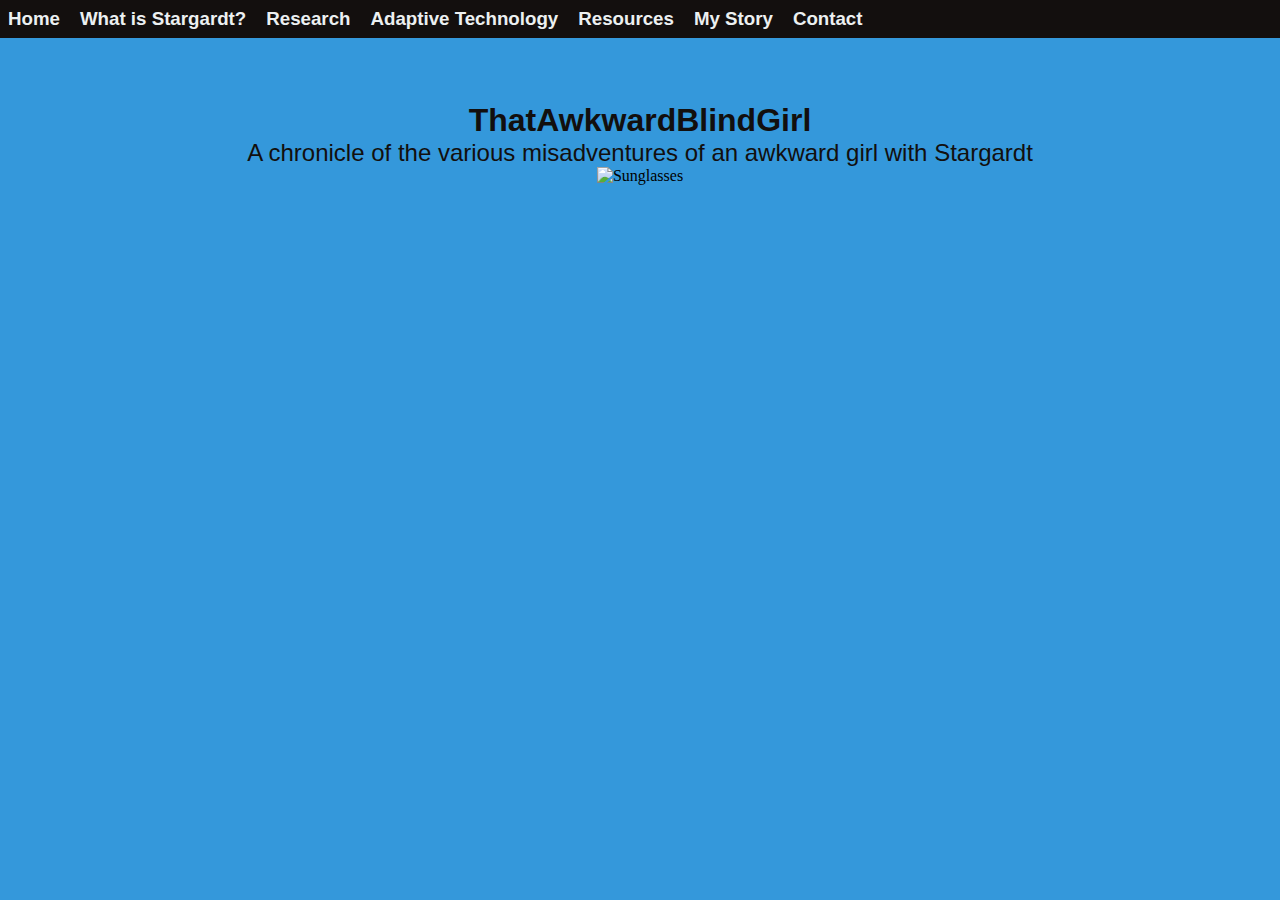
==== index.html @ f95e57d7 "add files" ====
<!DOCTYPE html>
<html lang="en">

<head>
    <meta charset="UTF-8">
    <title>ThatAkwardBlindGirl</title>
    <link rel="stylesheet" href="main.css">
    <meta name="author" content="Mira">
</head>

<body>

    <nav class="navbar">
        <ul>
            <li>
                <a href="index.html"><h3>
                Home
            </h3></a>
            </li>
            <li>
                <a href="about.html"><h3>What is Stargardt?</h3></a>
            </li>
            <li>
                <a href="research.html"><h3>Research</h3></a>
            </li>
            <li>
                <a href="technology.html"><h3>Adaptive Technology</h3></a>
            </li>
            <li>
                <a href="resources.html"><h3>Resources</h3></a>
            </li>
            <li>
                <a href="anecdotes.html"><h3>My Story</h3></a>
            </li>
            <li><a href="contact.html"><h3>Contact</h3></a>
            </li>
        </ul>
    </nav>

    <div class="header">
        <h1>ThatAwkwardBlindGirl</h1>
        <h2>A chronicle of the various misadventures of an awkward girl with Stargardt</h2>
    </div>

    <center>
        <img src="http://images.clipartpanda.com/sunglasses-clipart-17939-sunglass-design.png" alt="Sunglasses" width="30%">
    </center>

</body>

</html>
---- main.css ----
* {
    padding: 0;
    margin: 0;
    border: 0;
}

body {
    background-color: #3498db;
}

.header h1,
h2,
.content p,
.title p {
    text-align: center;
    font-family: sans-serif;
    color: #120f0e;
}

.content p {
    text-align: left;
    padding: 2em;
}

.header h1 {
    padding: 2em 2em 0 2em;
    font-weight: 800;
}

.header h2 {
    padding 0 2em 2em 2em;
    font-weight: 400;
}

.navbar {
    background-color: #130f0e;
}

.nabar ul {
    list-style: none;
}

.navbar li {
    display: inline-block;
    padding: .5em;
}

a:link {
    color: #ecf0f1;
    font-family: sans-serif;
}

a:visited {
    color: #ecf0f1;
}

a:hover {
    color: #3498db;
}

a:active {
    color: #9b59b6;
}

a {
    text-decoration: none;
}

form {
    padding: 2em;
    font-family: sans-serif;
    line-height: 1.5em;
    color: #130f0e;
}
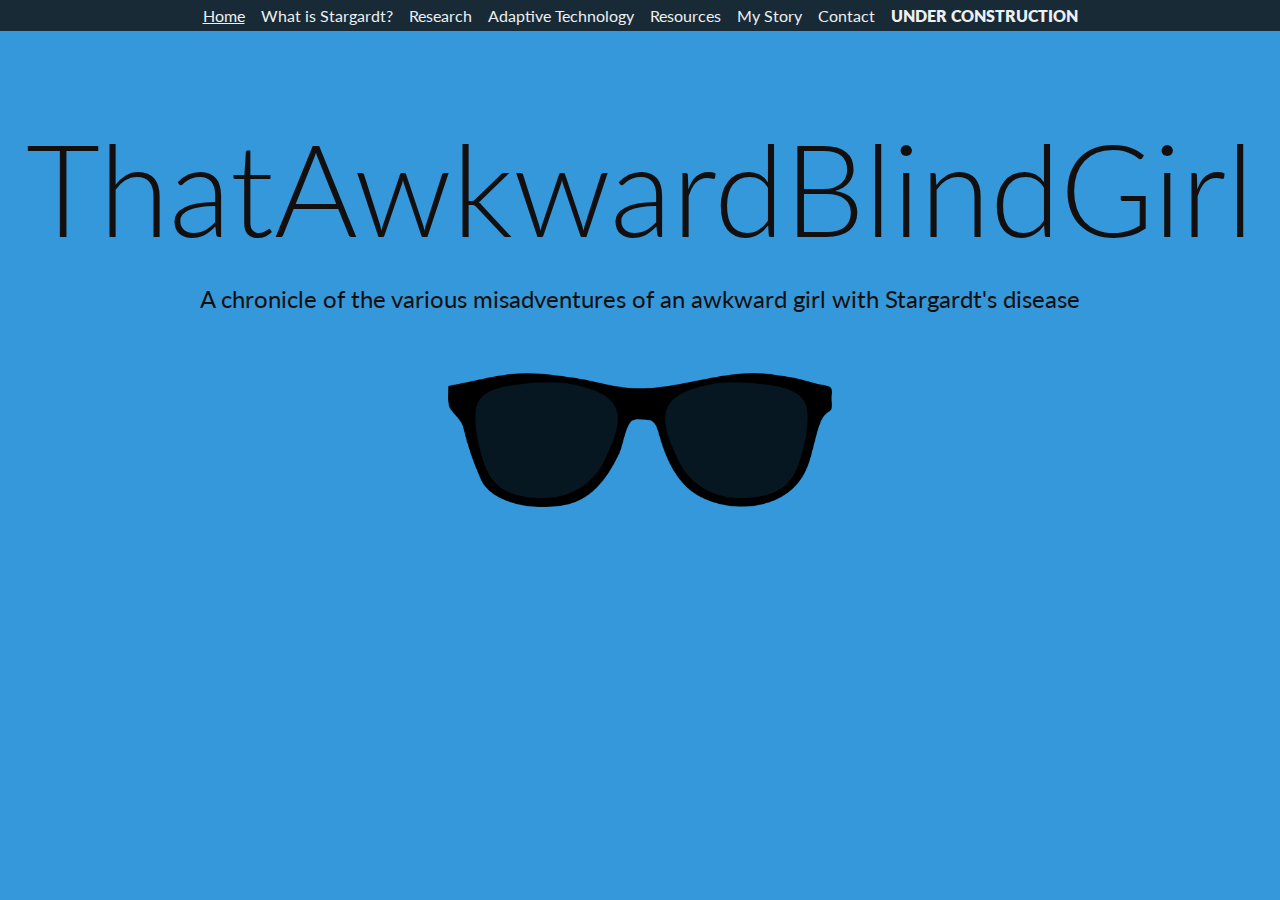
==== commit e999257f: "major design updates" ====
--- a/index.html
+++ b/index.html
@@ -2,6 +2,7 @@
 <html lang="en">
 
 <head>
+    <link href='http://fonts.googleapis.com/css?family=Lato:100,300,400,900' rel='stylesheet' type='text/css'>
     <meta charset="UTF-8">
     <title>ThatAkwardBlindGirl</title>
     <link rel="stylesheet" href="main.css">
@@ -10,41 +11,22 @@
 
 <body>
 
-    <nav class="navbar">
-        <ul>
-            <li>
-                <a href="index.html"><h3>
-                Home
-            </h3></a>
-            </li>
-            <li>
-                <a href="about.html"><h3>What is Stargardt?</h3></a>
-            </li>
-            <li>
-                <a href="research.html"><h3>Research</h3></a>
-            </li>
-            <li>
-                <a href="technology.html"><h3>Adaptive Technology</h3></a>
-            </li>
-            <li>
-                <a href="resources.html"><h3>Resources</h3></a>
-            </li>
-            <li>
-                <a href="anecdotes.html"><h3>My Story</h3></a>
-            </li>
-            <li><a href="contact.html"><h3>Contact</h3></a>
-            </li>
-        </ul>
+    <nav class="animate-inside">
+        <a href="index.html" class="current">Home</a>
+        <a href="about.html">What is Stargardt?</a>
+        <a href="research.html">Research</a>
+        <a href="technology.html">Adaptive Technology</a>
+        <a href="resources.html">Resources</a>
+        <a href="anecdotes.html">My Story</a>
+        <a href="contact.html">Contact</a>
+        <span>UNDER CONSTRUCTION</span>
     </nav>
 
-    <div class="header">
-        <h1>ThatAwkwardBlindGirl</h1>
-        <h2>A chronicle of the various misadventures of an awkward girl with Stargardt</h2>
+    <div>
+        <h1 class="title">ThatAwkwardBlindGirl</h1>
+        <h2 class="subtitle">A chronicle of the various misadventures of an awkward girl with Stargardt's disease</h2>
     </div>
-
-    <center>
-        <img src="http://images.clipartpanda.com/sunglasses-clipart-17939-sunglass-design.png" alt="Sunglasses" width="30%">
-    </center>
+    <img src="img/sunglasses.png" alt="Sunglasses" width="30%">
 
 </body>
 
--- a/main.css
+++ b/main.css
@@ -2,19 +2,14 @@
     padding: 0;
     margin: 0;
     border: 0;
+    font-family: 'Lato', sans-serif;
+    font-weight: 300;
+    color: #130f0e;
 }
 
-body {
+html {
     background-color: #3498db;
-}
-
-.header h1,
-h2,
-.content p,
-.title p {
     text-align: center;
-    font-family: sans-serif;
-    color: #120f0e;
 }
 
 .content p {
@@ -22,53 +17,121 @@
     padding: 2em;
 }
 
-.header h1 {
-    padding: 2em 2em 0 2em;
+nav {
+    background-color: rgba(19, 15, 14, 0.8);
+}
+
+nav a,
+nav span {
+    color: #ecf0f1;
+    display: inline-block;
+    padding: 6px;
+    font-weight: 400
+}
+
+nav span {
     font-weight: 800;
 }
 
-.header h2 {
-    padding 0 2em 2em 2em;
-    font-weight: 400;
+.current {
+    text-decoration: underline;
 }
 
-.navbar {
-    background-color: #130f0e;
+.contactitem {
+    width: 300px;
+    margin: 7px auto;
+    display: block;
 }
 
-.nabar ul {
-    list-style: none;
+textarea {
+    width: 300px;
+    height: 200px;
+    padding: 4px;
 }
 
-.navbar li {
-    display: inline-block;
-    padding: .5em;
+.push:active {
+    -webkit-transform: scale(0.93);
+    -ms-transform: scale(0.93);
+    -o-transform: scale(0.93);
+    transform: scale(0.93);
 }
 
-a:link {
-    color: #ecf0f1;
-    font-family: sans-serif;
+#messagetitle {
+    margin-top: 30px;
+    margin-bottom: 10px;
 }
 
-a:visited {
+.itemname {
+    float: left;
+    font-weight: 500;
+}
+
+.button {
+    background-color: transparent;
+    margin-top: 30px;
+    font-size: 1.8em;
+    font-weight: 400;
+    cursor: pointer;
+}
+
+.button:hover {
     color: #ecf0f1;
 }
 
-a:hover {
-    color: #3498db;
+.contactitem input {
+    float: right;
+    height: 1.7em;
+    padding: 0 3px;
 }
 
-a:active {
-    color: #9b59b6;
+.pagetitle {
+    margin: 40px auto;
+}
+
+.heading {
+    font-size: 3em;
+    font-weight: 500;
+}
+
+.description {
+    font-size: 1.5em;
+}
+
+.title {
+    margin: 80px 0 20px;
+    font-weight: 300;
+    font-size: 10vw;
+}
+
+.subtitle {
+    margin-bottom: 60px;
+    font-weight: 400
+}
+
+.animate-inside * {
+    -webkit-transition-duration: 0.3s;
+    -o-transition-duration: 0.3s;
+    transition-duration: 0.3s;
+}
+
+.animate {
+    -webkit-transition-duration: 0.3s;
+    -o-transition-duration: 0.3s;
+    transition-duration: 0.3s;
 }
 
 a {
+    color: #ecf0f1;
     text-decoration: none;
+    cursor: pointer;
+    -webkit-user-select: none;
+    -moz-user-select: none;
+    -ms-user-select: none;
+    -o-user-select: none;
+    user-select: none;
 }
 
-form {
-    padding: 2em;
-    font-family: sans-serif;
-    line-height: 1.5em;
-    color: #130f0e;
+a:hover,
+a:active {
+    color: #3498db;
 }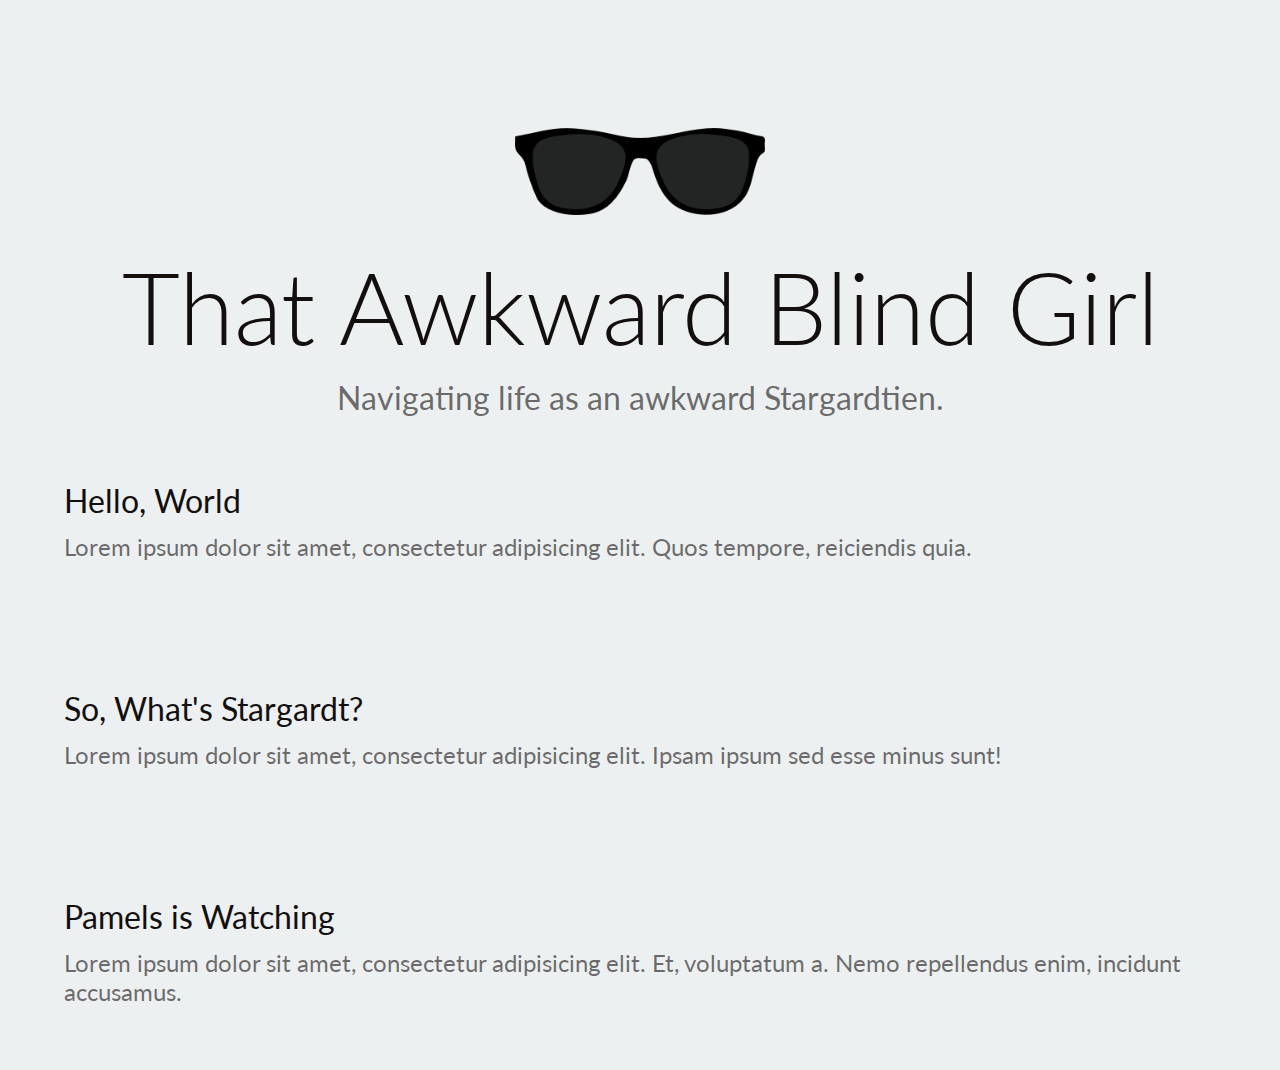
==== commit b5377fcf: "Major changes to index.html, main.css; updated styling, titles, and general nature of content" ====
--- a/index.html
+++ b/index.html
@@ -2,32 +2,44 @@
 <html lang="en">
 
 <head>
-    <link href='http://fonts.googleapis.com/css?family=Lato:100,300,400,900' rel='stylesheet' type='text/css'>
+    <!--General-->
     <meta charset="UTF-8">
-    <title>ThatAkwardBlindGirl</title>
+    <title>ThatAwkwardBlindGirl</title>
+    <meta name="author" content="Mira">
     <link rel="stylesheet" href="main.css">
-    <meta name="author" content="Mira">
+
+    <!--Fonts/Fonticons-->
+    <link href='https://fonts.googleapis.com/css?family=Lato:400,100,300,700,900' rel='stylesheet' type='text/css'>
+    <script src="https://use.fonticons.com/e796f43f.js"></script>
+
+    <!--jQuery-->
+    <script src="https://ajax.googleapis.com/ajax/libs/jquery/1.11.3/jquery.min.js"></script>
+
 </head>
 
 <body>
+    <!-- Title -->
+    <div class="title">
+        <img src="sunglasses.png" alt="Sunglasses" width="250px">
+        <h1>That Awkward Blind Girl</h1>
+        <p>Navigating life as an awkward Stargardtien.</p>
+    </div>
 
-    <nav class="animate-inside">
-        <a href="index.html" class="current">Home</a>
-        <a href="about.html">What is Stargardt?</a>
-        <a href="research.html">Research</a>
-        <a href="technology.html">Adaptive Technology</a>
-        <a href="resources.html">Resources</a>
-        <a href="anecdotes.html">My Story</a>
-        <a href="contact.html">Contact</a>
-        <span>UNDER CONSTRUCTION</span>
-    </nav>
-
-    <div>
-        <h1 class="title">ThatAwkwardBlindGirl</h1>
-        <h2 class="subtitle">A chronicle of the various misadventures of an awkward girl with Stargardt's disease</h2>
+    <!-- Content -->
+    <div class="content">
+        <div class="post">
+            <a href=""><h2>Hello, World</h2></a>
+            <p>Lorem ipsum dolor sit amet, consectetur adipisicing elit. Quos tempore, reiciendis quia.</p>
+        </div>
+        <div class=" post ">
+            <a href=""><h2>So, What's Stargardt?</h2></a>
+            <p>Lorem ipsum dolor sit amet, consectetur adipisicing elit. Ipsam ipsum sed esse minus sunt!</p>
+        </div>
+        <div class="post ">
+            <a href=""><h2>Pamels is Watching</h2></a>
+            <p>Lorem ipsum dolor sit amet, consectetur adipisicing elit. Et, voluptatum a. Nemo repellendus enim, incidunt accusamus.</p>
+        </div>
     </div>
-    <img src="img/sunglasses.png" alt="Sunglasses" width="30%">
-
 </body>
 
 </html>--- a/main.css
+++ b/main.css
@@ -1,137 +1,80 @@
+/* Flat UI Colors 
+#ecf0f1;
+#130f0e;
+#3498db;
+*/
+
+
+/* General */
+
 * {
     padding: 0;
     margin: 0;
     border: 0;
+}
+
+body {
+    background-color: #ecf0f1;
     font-family: 'Lato', sans-serif;
-    font-weight: 300;
     color: #130f0e;
 }
 
-html {
-    background-color: #3498db;
+img {
+    padding-top: 128px;
+}
+
+a {
+    color: inherit;
+    text-decoration: none;
+    transition-duration: 0.3s;
+}
+
+a:active {
+    color: #3498db;
+}
+
+
+/* Title */
+
+.title {
     text-align: center;
 }
 
-.content p {
-    text-align: left;
-    padding: 2em;
+.title h1 {
+    font-size: 100px;
+    padding-top: 28px;
+    padding-bottom: 12px;
+    font-weight: 300;
 }
 
-nav {
-    background-color: rgba(19, 15, 14, 0.8);
+.title p,
+a:hover,
+.post p {
+    color: rgba(19, 15, 14, 0.6);
 }
 
-nav a,
-nav span {
-    color: #ecf0f1;
-    display: inline-block;
-    padding: 6px;
-    font-weight: 400
+.title p,
+.post {
+    font-weight: 400;
 }
 
-nav span {
-    font-weight: 800;
+.title p,
+.post h2 {
+    font-size: 32px;
 }
 
-.current {
-    text-decoration: underline;
+
+/* Content */
+
+.post {
+    padding: 64px;
 }
 
-.contactitem {
-    width: 300px;
-    margin: 7px auto;
-    display: block;
+.post h2 {
+    padding-bottom: 12px;
+    font-weight: 400;
 }
 
-textarea {
-    width: 300px;
-    height: 200px;
-    padding: 4px;
-}
-
-.push:active {
-    -webkit-transform: scale(0.93);
-    -ms-transform: scale(0.93);
-    -o-transform: scale(0.93);
-    transform: scale(0.93);
-}
-
-#messagetitle {
-    margin-top: 30px;
-    margin-bottom: 10px;
-}
-
-.itemname {
-    float: left;
-    font-weight: 500;
-}
-
-.button {
-    background-color: transparent;
-    margin-top: 30px;
-    font-size: 1.8em;
-    font-weight: 400;
-    cursor: pointer;
-}
-
-.button:hover {
-    color: #ecf0f1;
-}
-
-.contactitem input {
-    float: right;
-    height: 1.7em;
-    padding: 0 3px;
-}
-
-.pagetitle {
-    margin: 40px auto;
-}
-
-.heading {
-    font-size: 3em;
-    font-weight: 500;
-}
-
-.description {
-    font-size: 1.5em;
-}
-
-.title {
-    margin: 80px 0 20px;
-    font-weight: 300;
-    font-size: 10vw;
-}
-
-.subtitle {
-    margin-bottom: 60px;
-    font-weight: 400
-}
-
-.animate-inside * {
-    -webkit-transition-duration: 0.3s;
-    -o-transition-duration: 0.3s;
-    transition-duration: 0.3s;
-}
-
-.animate {
-    -webkit-transition-duration: 0.3s;
-    -o-transition-duration: 0.3s;
-    transition-duration: 0.3s;
-}
-
-a {
-    color: #ecf0f1;
-    text-decoration: none;
-    cursor: pointer;
-    -webkit-user-select: none;
-    -moz-user-select: none;
-    -ms-user-select: none;
-    -o-user-select: none;
-    user-select: none;
-}
-
-a:hover,
-a:active {
-    color: #3498db;
+.post p {
+    font-size: 24px;
 }